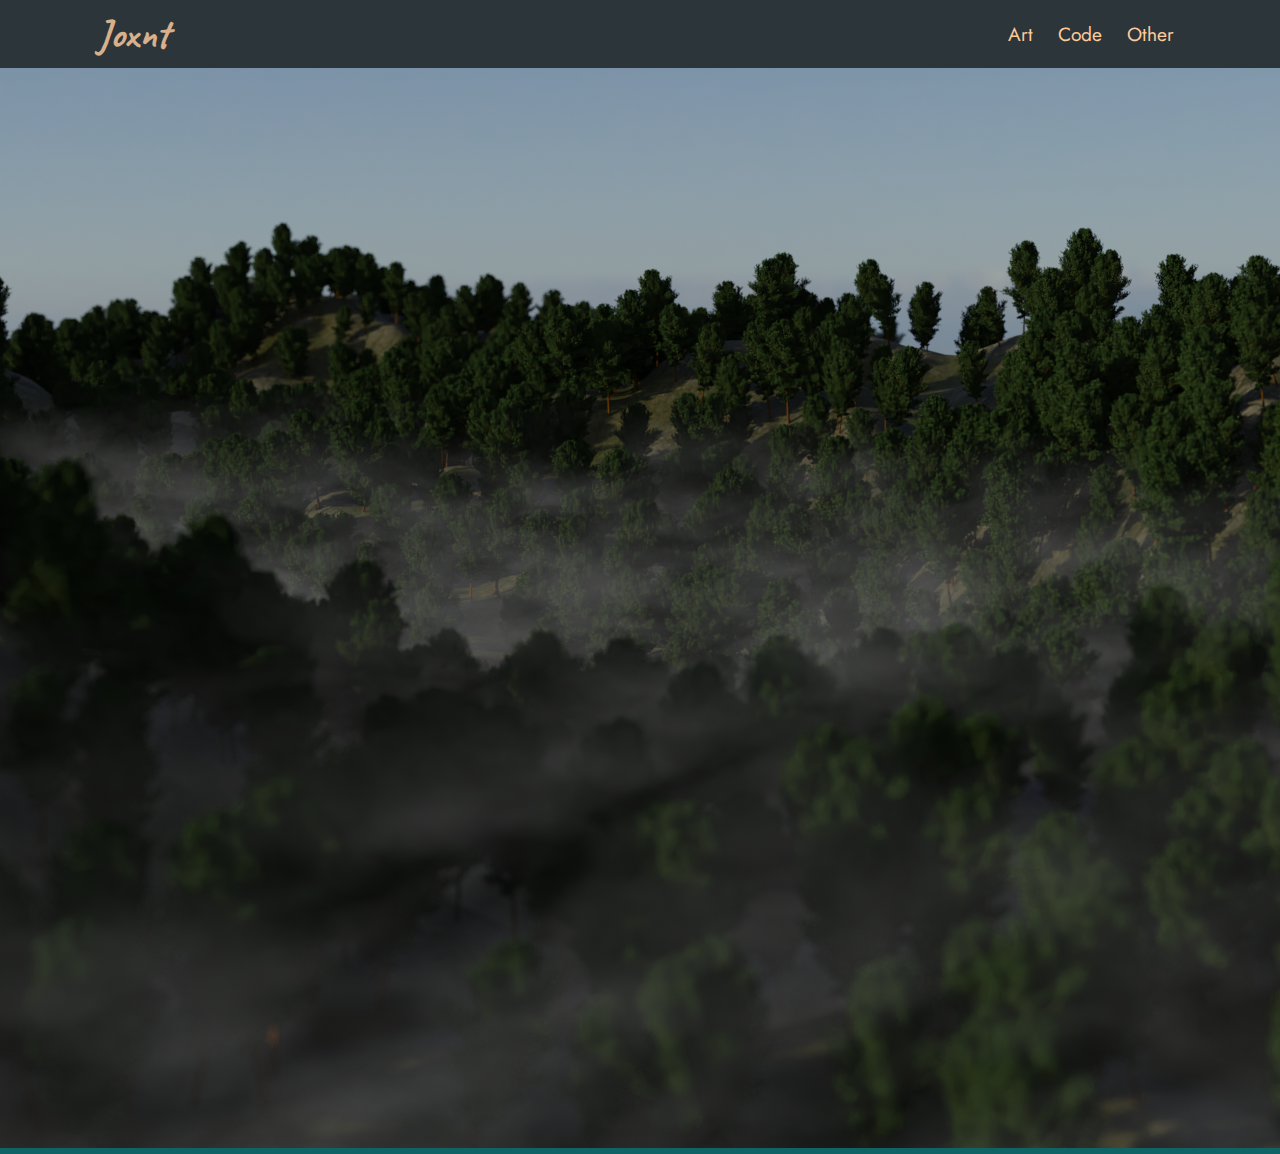
==== art.html @ 22a7d47c "Merge branch 'main' of https://github.com/Joxnt/Joxnt.github.io" ====
<!DOCTYPE html>
<html>
    <head>
        <meta charset="utf-8">
        <meta name="viewport" content="width=device-width, initial-scale=1">
        <title>Joxnt - Art</title>
        <link rel="stylesheet" href="styles.css" />
        <link href="https://fonts.googleapis.com/css2?family=Caveat&family=Jost:wght@300&display=swap" rel="stylesheet">
    </head>
    <body>
        <div class="banner">
            <div class="navbar">
                <a href="index.html"><h1>Joxnt</h1></a>
                <ul>
                    <li><a href="art.html">Art</a></li>
                    <li><a href="code.html">Code</a></li>
                    <li><a href="other.html">Other</a></li>
                </ul>
            </div>
        </div>

        <img src="Images/ArtTest.png">
    </body>
---- styles.css ----
*{
    padding: 0;
    margin: 0;
    font-family: 'jost';
    text-decoration: none;
}
body{
    width: 100%;
    height: auto;
    overflow: hidden;
    background-color: #116466;
}
/*banner CSS*/
.banner{
    width: 100%;
    height: 5vh;
    background-color: #2C3539;
    display: table;
}
.banner h1{
    width: 100%;
    position: relative;
    text-align: left;
    padding-left: 1%;
    display: table-cell;
    vertical-align: middle;
    color: #d9b08c;
    font-size: 250%;
    font-family: 'caveat', cursive;
    cursor: pointer;
}
.navbar{
    width: 85%;
    margin: auto;
    padding: 1vh 0;
    display: flex;
    align-items: center;
    justify-content: space-between;
}   
.navbar ul li{
    list-style: none;
    display: inline-block;
    margin: 0 10px;
    position: relative;
}
.navbar ul li a{
    color: #ffcb9a;
    font-size: 120%;
}
.navbar ul li::after{
    content: '';
    height: 1px;
    width: 0;
    background: #d1e8e2;
    position: absolute;
    left: 0;
    bottom: 0;
    transition: 0.5s;
}
.navbar ul li:hover::after{
    width: 100%;
}
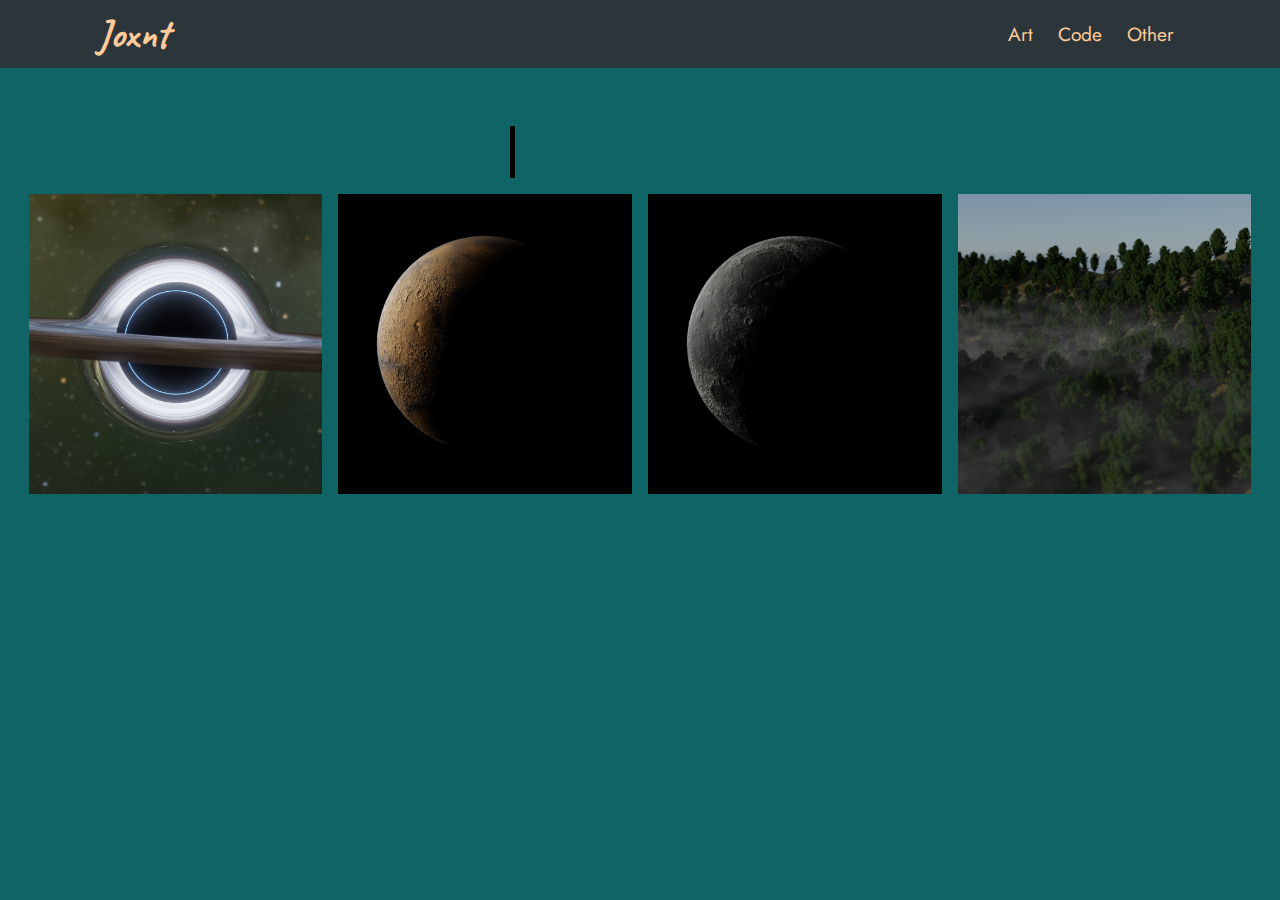
==== commit 639d606c: "worked on art page" ====
--- a/art.html
+++ b/art.html
@@ -5,7 +5,8 @@
         <meta name="viewport" content="width=device-width, initial-scale=1">
         <title>Joxnt - Art</title>
         <link rel="stylesheet" href="styles.css" />
-        <link href="https://fonts.googleapis.com/css2?family=Caveat&family=Jost:wght@300&display=swap" rel="stylesheet">
+        <link href="https://fonts.googleapis.com/css2?family=Caveat&family=IBM+Plex+Mono&family=Jost:wght@300&display=swap" rel="stylesheet">
+        <script src="js/typewriter.js"></script>
     </head>
     <body>
         <div class="banner">
@@ -18,6 +19,14 @@
                 </ul>
             </div>
         </div>
-
-        <img src="Images/ArtTest.png">
+        <div class="content">
+            <h1 id="typewriter">My artwork</h1>
+            <div class="image-grid">
+                <img src="Images\Composited and with HDR.webp" alt="Black Hole">
+                <img src="Images\Mars.webp" alt="Mars">
+                <img src="Images\moon1.webp" alt="Moon">
+                <img src="Images\Mountains and Trees 2 (4m).webp" alt="Valley">
+            </div>
+        </div>
     </body>
+</html>--- a/styles.css
+++ b/styles.css
@@ -1,30 +1,36 @@
+:root{
+    --typewriterLen: 0;
+    --typewriterSpeed: 1s; /*change this in the JS file*/
+    --blinkSpeed: 500ms;
+    --bgColor: #116466;
+    --bannerColor: #2C3539;
+    --bannerTextColor: #ffcb9a;
+}
 *{
     padding: 0;
     margin: 0;
     font-family: 'jost';
-    text-decoration: none;
 }
 body{
     width: 100%;
     height: auto;
-    overflow: hidden;
-    background-color: #116466;
+    overflow: scroll;
+    background-color: var(--bgColor);
 }
-/*banner CSS*/
 .banner{
     width: 100%;
     height: 5vh;
-    background-color: #2C3539;
+    background-color: var(--bannerColor);
     display: table;
 }
 .banner h1{
-    width: 100%;
+    width: 10%;
     position: relative;
     text-align: left;
     padding-left: 1%;
     display: table-cell;
     vertical-align: middle;
-    color: #d9b08c;
+    color: #ffcb9a;
     font-size: 250%;
     font-family: 'caveat', cursive;
     cursor: pointer;
@@ -36,7 +42,11 @@
     display: flex;
     align-items: center;
     justify-content: space-between;
-}   
+    
+}
+.navbar a{
+    text-decoration: none;
+}
 .navbar ul li{
     list-style: none;
     display: inline-block;
@@ -44,8 +54,12 @@
     position: relative;
 }
 .navbar ul li a{
+    text-decoration: none;
     color: #ffcb9a;
     font-size: 120%;
+}
+.navbar ul li a:hover{
+    color: #d9b08c;
 }
 .navbar ul li::after{
     content: '';
@@ -60,3 +74,95 @@
 .navbar ul li:hover::after{
     width: 100%;
 }
+.content{
+    text-align: center;
+    padding: 1%;
+}
+.content h1{
+    font-family: 'IBM Plex Mono', monospace;
+    font-size: clamp(1.5rem, 4vw, 2.5rem);
+    margin-top: 5vh;
+    position: relative;
+    display: inline-flex;
+    width: max-content;
+    letter-spacing: 2px;
+}
+.content h1::before, .content h1::after{
+    content: '';
+    position: absolute;
+    top: 0;
+    right: 0;  
+    bottom: 0;
+    left: 0;
+}
+
+.content h1::before{
+    background: var(--bgColor);
+    animation: typewriter var(--typewriterSpeed) steps(var(--typewriterLen)) 1s forwards;
+}
+h1::after{
+    width: .125em;
+    background: black;
+    animation: 
+        typewriter var(--typewriterSpeed) steps(var(--typewriterLen)) 1s forwards,
+        blink var(--blinkSpeed) steps(var(--typewriterLen)) infinite;
+}
+.subtitle{
+    font-size: clamp(1rem, 1.4vw, 3rem);
+    opacity: 0;
+    transform: translateY(3rem);
+    animation: fadeInUp 2s ease 1.5s forwards;
+}
+.codeProjects{
+    margin-top: 3vh;
+}
+.image-grid{
+    --gap: 16px;
+    --num-cols: 4;
+    --row-height: 300px;
+    box-sizing: border-box;
+    padding: var(--gap);
+    display: grid;
+    grid-template-columns: repeat(var(--num-cols), 1fr);
+    grid-auto-rows: var(--row-height);
+    gap: var(--gap);
+
+}
+.image-grid > img{
+    width: 100%;
+    height: 100%;
+    object-fit: cover;
+    transition: 500ms;
+}
+.image-grid-col-2{
+    grid-column: span 2;
+}
+.image-grid-row-2{
+    grid-row: span 2;
+}
+@media screen and (max-width: 1024px){
+    .image-grid{
+        --num-cols: 2;
+        --row-height: 200px;
+    }
+}
+.image-grid > img:hover{
+    transform: scale(1.05);
+}
+@keyframes typewriter{
+    to { 
+        left: 100%;
+    }
+}
+
+@keyframes blink {
+    to {
+        background: transparent;
+    }
+}
+@keyframes fadeInUp {
+    to {
+        opacity: 1;
+        transform: translateY(0);
+    }
+}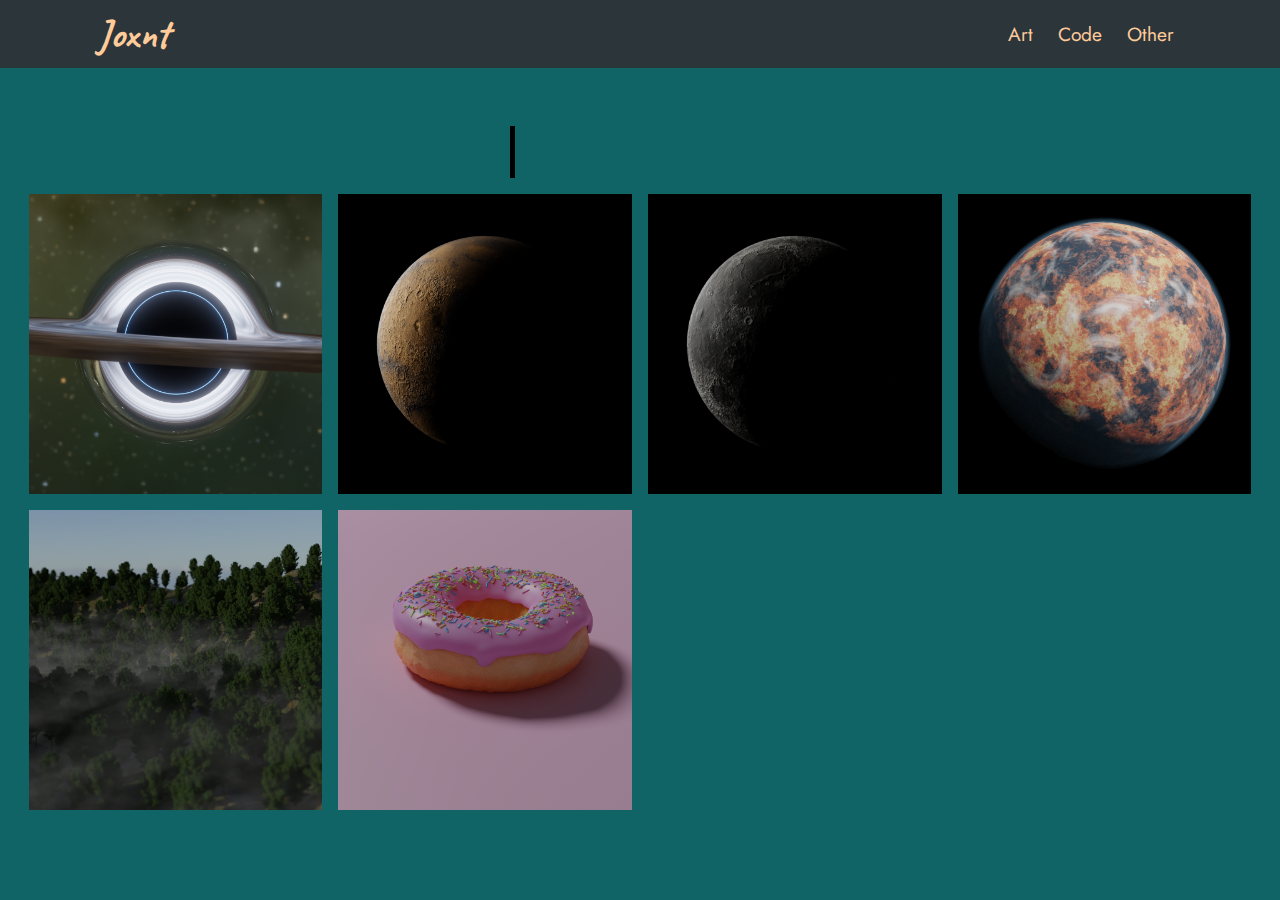
==== commit 445b6b78: "new images" ====
--- a/art.html
+++ b/art.html
@@ -25,7 +25,9 @@
                 <img src="Images\Composited and with HDR.webp" alt="Black Hole">
                 <img src="Images\Mars.webp" alt="Mars">
                 <img src="Images\moon1.webp" alt="Moon">
+                <img src="Images\procedural planet.webp" alt="Procedural Planet">
                 <img src="Images\Mountains and Trees 2 (4m).webp" alt="Valley">
+                <img src="Images\Doughnut.webp" alt="Doughnut">
             </div>
         </div>
     </body>
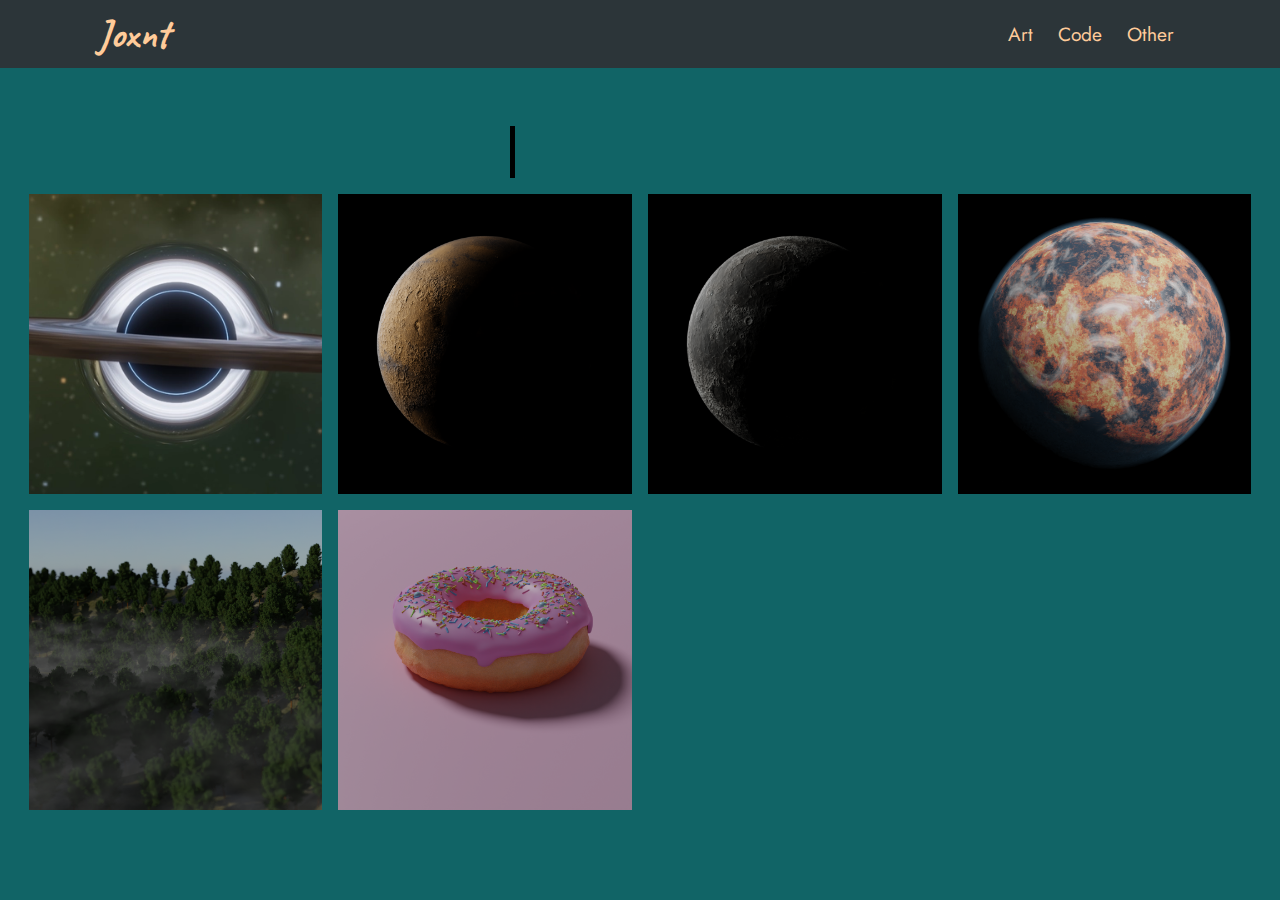
==== commit 63198014: "testing lower size images" ====
--- a/art.html
+++ b/art.html
@@ -22,7 +22,7 @@
         <div class="content">
             <h1 id="typewriter">My artwork</h1>
             <div class="image-grid">
-                <img src="Images\Composited and with HDR.webp" alt="Black Hole">
+                <img src="Images/optimised website images/black hole.webp" alt="Black Hole">
                 <img src="Images\Mars.webp" alt="Mars">
                 <img src="Images\moon1.webp" alt="Moon">
                 <img src="Images\procedural planet.webp" alt="Procedural Planet">
@@ -31,4 +31,4 @@
             </div>
         </div>
     </body>
-</html>+</html>
--- a/styles.css
+++ b/styles.css
@@ -10,6 +10,7 @@
     padding: 0;
     margin: 0;
     font-family: 'jost';
+    text-decoration: none;
 }
 body{
     width: 100%;
@@ -17,6 +18,7 @@
     overflow: scroll;
     background-color: var(--bgColor);
 }
+/*banner*/
 .banner{
     width: 100%;
     height: 5vh;
@@ -29,7 +31,6 @@
     text-align: left;
     padding-left: 1%;
     display: table-cell;
-    vertical-align: middle;
     color: #ffcb9a;
     font-size: 250%;
     font-family: 'caveat', cursive;
@@ -74,10 +75,12 @@
 .navbar ul li:hover::after{
     width: 100%;
 }
+/*page content*/
 .content{
     text-align: center;
     padding: 1%;
 }
+/*title*/
 .content h1{
     font-family: 'IBM Plex Mono', monospace;
     font-size: clamp(1.5rem, 4vw, 2.5rem);
@@ -95,7 +98,6 @@
     bottom: 0;
     left: 0;
 }
-
 .content h1::before{
     background: var(--bgColor);
     animation: typewriter var(--typewriterSpeed) steps(var(--typewriterLen)) 1s forwards;
@@ -113,9 +115,28 @@
     transform: translateY(3rem);
     animation: fadeInUp 2s ease 1.5s forwards;
 }
+/*code projects*/
 .codeProjects{
     margin-top: 3vh;
+    display: flex;
+    justify-content: center;
 }
+.codeProjects ul li{
+    background: var(--bannerColor);
+    margin-top: 1vh;
+    list-style-type: none;
+    border-radius: 25px;
+    width: clamp(30vw, 400px);
+    height: 200px;
+}
+.codeProjects a{
+    text-decoration: none;
+    color: white;
+}
+.codeProjects p{
+    align-items: center;
+}
+/*art grid display*/
 .image-grid{
     --gap: 16px;
     --num-cols: 4;
@@ -126,7 +147,6 @@
     grid-template-columns: repeat(var(--num-cols), 1fr);
     grid-auto-rows: var(--row-height);
     gap: var(--gap);
-
 }
 .image-grid > img{
     width: 100%;
@@ -149,6 +169,7 @@
 .image-grid > img:hover{
     transform: scale(1.05);
 }
+/*animations*/
 @keyframes typewriter{
     to { 
         left: 100%;
@@ -165,4 +186,4 @@
         opacity: 1;
         transform: translateY(0);
     }
-}+}
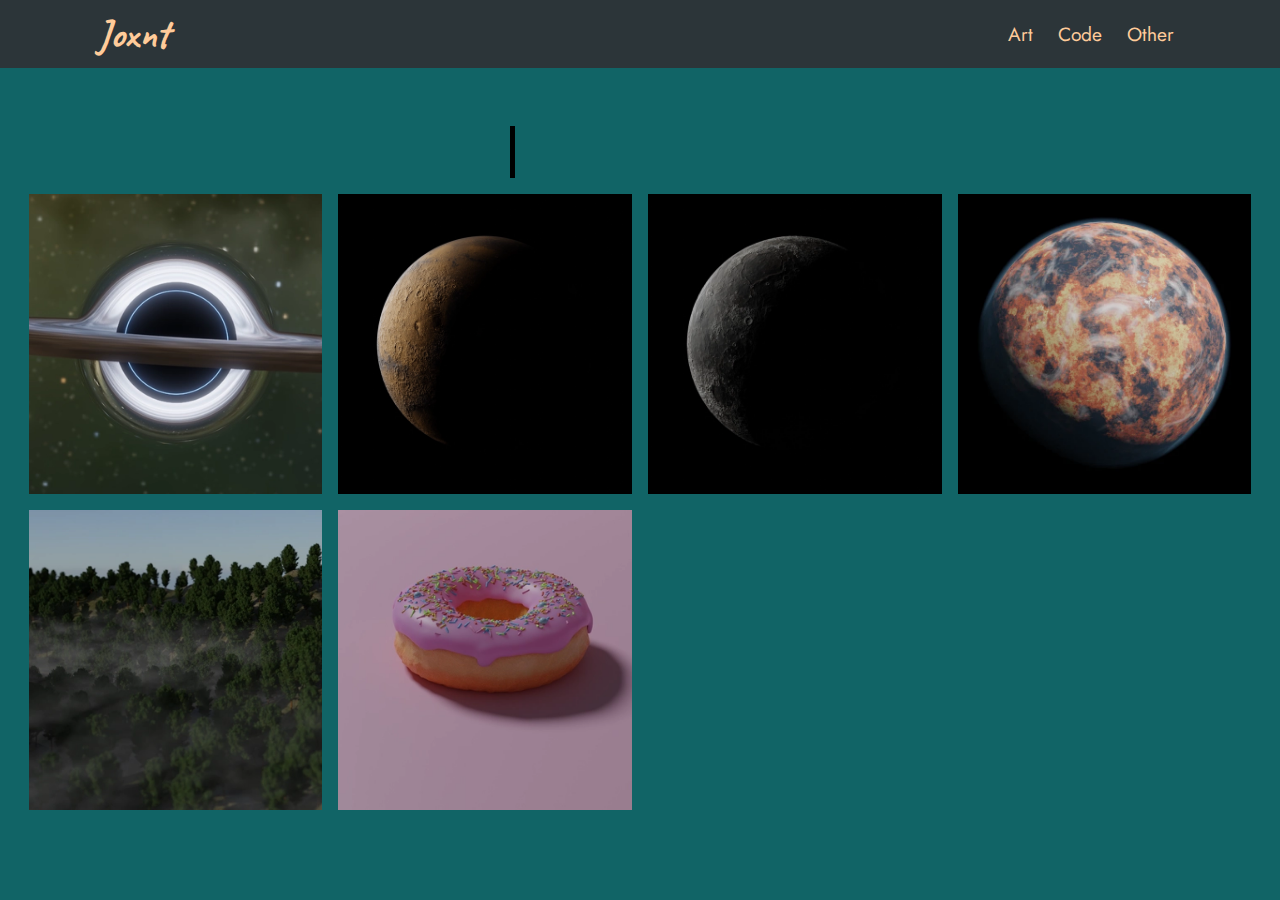
==== commit 0a793988: "implementing lower size images" ====
--- a/art.html
+++ b/art.html
@@ -23,11 +23,11 @@
             <h1 id="typewriter">My artwork</h1>
             <div class="image-grid">
                 <img src="Images/optimised website images/black hole.webp" alt="Black Hole">
-                <img src="Images\Mars.webp" alt="Mars">
-                <img src="Images\moon1.webp" alt="Moon">
-                <img src="Images\procedural planet.webp" alt="Procedural Planet">
-                <img src="Images\Mountains and Trees 2 (4m).webp" alt="Valley">
-                <img src="Images\Doughnut.webp" alt="Doughnut">
+                <img src="Images/optimised website images/mars.webp" alt="Mars">
+                <img src="Images/optimised website images/moon.webp" alt="Moon">
+                <img src="Images/optimised website images/procedural planet.webp" alt="Procedural Planet">
+                <img src="Images/optimised website images/forest.webp" alt="Valley">
+                <img src="Images/optimised website images/doughnut.webp" alt="Doughnut">
             </div>
         </div>
     </body>
